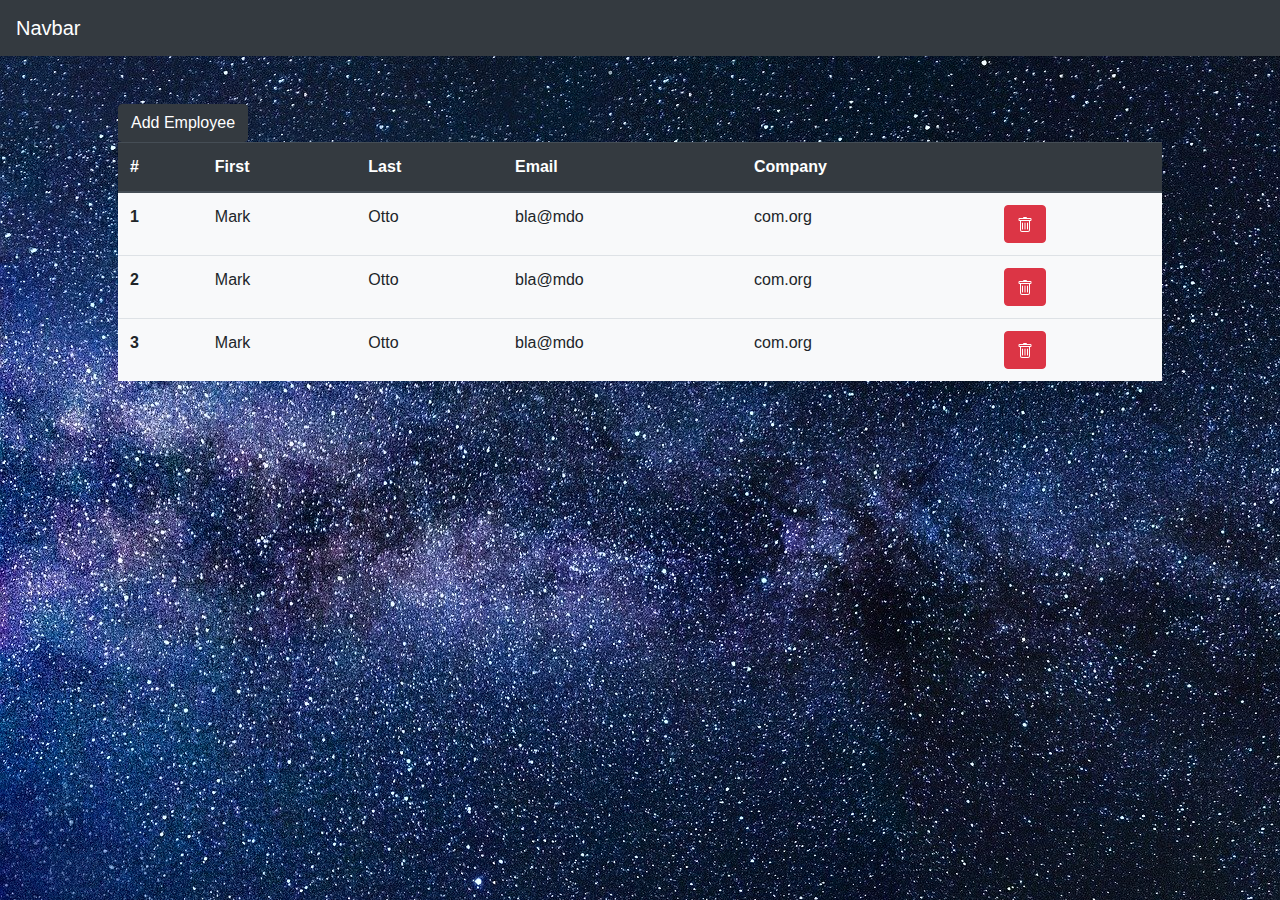
==== EmployeeCRUD/index.html @ 54fb35f2 "Create front of EmployeeCrud" ====
<!DOCTYPE html>
<html lang="en">

<head>
    <meta charset="UTF-8">
    <meta name="viewport" content="width=device-width, initial-scale=1.0">
    <title>Employee CRUD</title>
</head>

<body background="./img/bg-img.jpg">


    <!-- this is the navbar -->
    <nav class="navbar navbar-dark bg-dark">
        <span class="navbar-brand mb-0 h1">Navbar</span>
    </nav>


    <div class="container p-5 ">
        <!-- Button trigger modal -->
        <button type="button" class="btn btn-dark" data-toggle="modal" data-target="#exampleModal">
            Add Employee
        </button>

        <table class="table bg-light ">
            <thead class="thead-dark ">
                <tr>
                    <th scope="col">#</th>
                    <th scope="col">First</th>
                    <th scope="col">Last</th>
                    <th scope="col">Email</th>
                    <th scope="col">Company</th>
                    <th></th>
                </tr>
            </thead>
            <tbody>
                <tr>
                    <th scope="row">1</th>
                    <td>Mark</td>
                    <td>Otto</td>
                    <td>bla@mdo</td>
                    <td>com.org</td>
                    <td><button class="btn btn-danger"><svg width="1em" height="1em" viewBox="0 0 16 16"
                                class="bi bi-trash" fill="currentColor" xmlns="http://www.w3.org/2000/svg">
                                <path
                                    d="M5.5 5.5A.5.5 0 0 1 6 6v6a.5.5 0 0 1-1 0V6a.5.5 0 0 1 .5-.5zm2.5 0a.5.5 0 0 1 .5.5v6a.5.5 0 0 1-1 0V6a.5.5 0 0 1 .5-.5zm3 .5a.5.5 0 0 0-1 0v6a.5.5 0 0 0 1 0V6z" />
                                <path fill-rule="evenodd"
                                    d="M14.5 3a1 1 0 0 1-1 1H13v9a2 2 0 0 1-2 2H5a2 2 0 0 1-2-2V4h-.5a1 1 0 0 1-1-1V2a1 1 0 0 1 1-1H6a1 1 0 0 1 1-1h2a1 1 0 0 1 1 1h3.5a1 1 0 0 1 1 1v1zM4.118 4L4 4.059V13a1 1 0 0 0 1 1h6a1 1 0 0 0 1-1V4.059L11.882 4H4.118zM2.5 3V2h11v1h-11z" />
                            </svg></button></td>
                </tr>
                <tr>
                    <th scope="row">2</th>
                    <td>Mark</td>
                    <td>Otto</td>
                    <td>bla@mdo</td>
                    <td>com.org</td>
                    <td><button class="btn btn-danger">
                        <svg width="1em" height="1em" viewBox="0 0 16 16"
                                class="bi bi-trash" fill="currentColor" xmlns="http://www.w3.org/2000/svg">
                                <path
                                    d="M5.5 5.5A.5.5 0 0 1 6 6v6a.5.5 0 0 1-1 0V6a.5.5 0 0 1 .5-.5zm2.5 0a.5.5 0 0 1 .5.5v6a.5.5 0 0 1-1 0V6a.5.5 0 0 1 .5-.5zm3 .5a.5.5 0 0 0-1 0v6a.5.5 0 0 0 1 0V6z" />
                                <path fill-rule="evenodd"
                                    d="M14.5 3a1 1 0 0 1-1 1H13v9a2 2 0 0 1-2 2H5a2 2 0 0 1-2-2V4h-.5a1 1 0 0 1-1-1V2a1 1 0 0 1 1-1H6a1 1 0 0 1 1-1h2a1 1 0 0 1 1 1h3.5a1 1 0 0 1 1 1v1zM4.118 4L4 4.059V13a1 1 0 0 0 1 1h6a1 1 0 0 0 1-1V4.059L11.882 4H4.118zM2.5 3V2h11v1h-11z" />
                            </svg></button></td>
                </tr>
                <tr>
                    <th scope="row">3</th>
                    <td>Mark</td>
                    <td>Otto</td>
                    <td>bla@mdo</td>
                    <td>com.org</td>
                    <td><button class="btn btn-danger"><svg width="1em" height="1em" viewBox="0 0 16 16"
                                class="bi bi-trash" fill="currentColor" xmlns="http://www.w3.org/2000/svg">
                                <path
                                    d="M5.5 5.5A.5.5 0 0 1 6 6v6a.5.5 0 0 1-1 0V6a.5.5 0 0 1 .5-.5zm2.5 0a.5.5 0 0 1 .5.5v6a.5.5 0 0 1-1 0V6a.5.5 0 0 1 .5-.5zm3 .5a.5.5 0 0 0-1 0v6a.5.5 0 0 0 1 0V6z" />
                                <path fill-rule="evenodd"
                                    d="M14.5 3a1 1 0 0 1-1 1H13v9a2 2 0 0 1-2 2H5a2 2 0 0 1-2-2V4h-.5a1 1 0 0 1-1-1V2a1 1 0 0 1 1-1H6a1 1 0 0 1 1-1h2a1 1 0 0 1 1 1h3.5a1 1 0 0 1 1 1v1zM4.118 4L4 4.059V13a1 1 0 0 0 1 1h6a1 1 0 0 0 1-1V4.059L11.882 4H4.118zM2.5 3V2h11v1h-11z" />
                            </svg></button></td>
                </tr>
            </tbody>
        </table>

        </table>





        <!-- this is the modal to addd an employee -->
        <div>


            <!-- Modal -->
            <div class="modal fade" id="exampleModal" tabindex="" aria-labelledby="exampleModalLabel"
                aria-hidden="true">
                <div class="modal-dialog">
                    <div class="modal-content">
                        <div class="modal-header">
                            <h5 class="modal-title" id="exampleModalLabel">Add Employee</h5>
                            <button type="button" class="close" data-dismiss="modal" aria-label="Close">
                                <span aria-hidden="true">&times;</span>
                            </button>
                        </div>
                        <div class="modal-body p-0">
                            <form class="p-5  bg-dark  text-light">

                                <div class="form-row">
                                    <div class="form-group col-md-6">
                                        <label for="firstName">First Name</label>
                                        <input type="text" placeholder="First Name" required class="form-control"
                                            id="firstName">
                                    </div>
                                    <div class="form-group col-md-6">
                                        <label for="lastName">Last Name</label>
                                        <input type="text" placeholder="Last Name" required class="form-control"
                                            id="lastName">
                                    </div>
                                </div>
                                <div class="form-row">
                                    <div class="form-group col-md-6">
                                        <label for="email">Email</label>
                                        <input type="text" placeholder="Email" required class="form-control" id="email">
                                    </div>
                                    <div class="form-group col-md-6">
                                        <label for="password">Company</label>
                                        <select class="custom-select" required id="company">
                                            <option disabled value="">Loading...</option>
                                        </select>

                                    </div>
                                </div>


                                <div class="form-row my-4">
                                    <button type="submit" id="validator"
                                        class="btn btn-success btn-lg btn-block ">ADD</button>
                                </div>
                            </form>
                        </div>
                        <div class="modal-footer">
                            <button type="button" class="btn btn-secondary" data-dismiss="modal">Close</button>

                        </div>
                    </div>
                </div>
            </div>

        </div>


    </div>

    <div>

        <div>

            <!-- CSS only -->
            <link rel="stylesheet" href="https://stackpath.bootstrapcdn.com/bootstrap/4.5.2/css/bootstrap.min.css"
                integrity="sha384-JcKb8q3iqJ61gNV9KGb8thSsNjpSL0n8PARn9HuZOnIxN0hoP+VmmDGMN5t9UJ0Z"
                crossorigin="anonymous">

            <!-- JS, Popper.js, and jQuery -->
            <script src="https://code.jquery.com/jquery-3.5.1.slim.min.js"
                integrity="sha384-DfXdz2htPH0lsSSs5nCTpuj/zy4C+OGpamoFVy38MVBnE+IbbVYUew+OrCXaRkfj"
                crossorigin="anonymous"></script>
            <script src="https://cdn.jsdelivr.net/npm/popper.js@1.16.1/dist/umd/popper.min.js"
                integrity="sha384-9/reFTGAW83EW2RDu2S0VKaIzap3H66lZH81PoYlFhbGU+6BZp6G7niu735Sk7lN"
                crossorigin="anonymous"></script>
            <script src="https://stackpath.bootstrapcdn.com/bootstrap/4.5.2/js/bootstrap.min.js"
                integrity="sha384-B4gt1jrGC7Jh4AgTPSdUtOBvfO8shuf57BaghqFfPlYxofvL8/KUEfYiJOMMV+rV"
                crossorigin="anonymous"></script>

        </div>

        <script src="./logic.js"></script>

    </div>

</body>

</html>
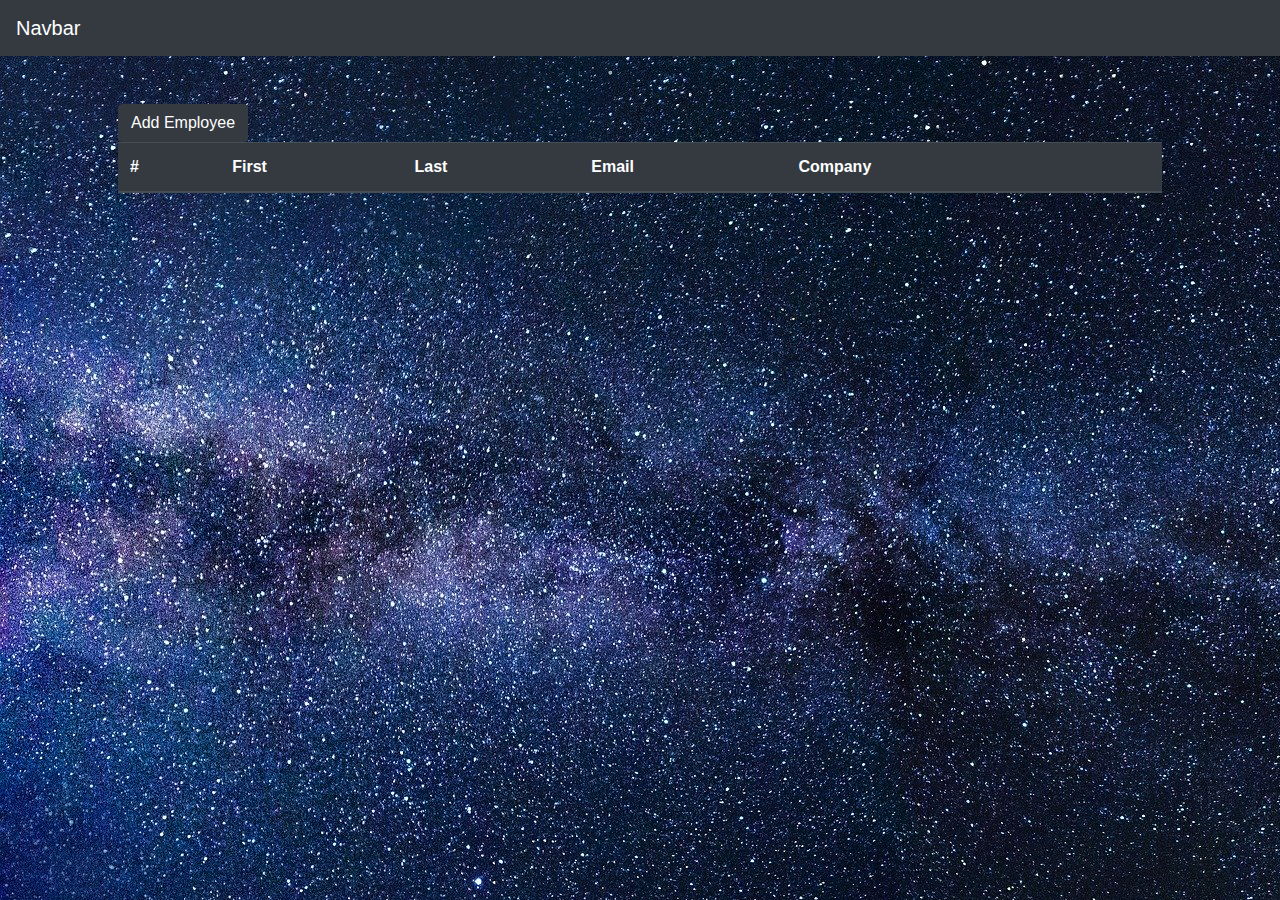
==== commit 37e8505f: "EmployeeCRD done but post does't work" ====
--- a/EmployeeCRUD/index.html
+++ b/EmployeeCRUD/index.html
@@ -4,7 +4,7 @@
 <head>
     <meta charset="UTF-8">
     <meta name="viewport" content="width=device-width, initial-scale=1.0">
-    <title>Employee CRUD</title>
+    <title>Employee CRD</title>
 </head>
 
 <body background="./img/bg-img.jpg">
@@ -33,7 +33,7 @@
                     <th></th>
                 </tr>
             </thead>
-            <tbody>
+            <tbody id="myTbody">
                 <tr>
                     <th scope="row">1</th>
                     <td>Mark</td>
@@ -55,8 +55,8 @@
                     <td>bla@mdo</td>
                     <td>com.org</td>
                     <td><button class="btn btn-danger">
-                        <svg width="1em" height="1em" viewBox="0 0 16 16"
-                                class="bi bi-trash" fill="currentColor" xmlns="http://www.w3.org/2000/svg">
+                            <svg width="1em" height="1em" viewBox="0 0 16 16" class="bi bi-trash" fill="currentColor"
+                                xmlns="http://www.w3.org/2000/svg">
                                 <path
                                     d="M5.5 5.5A.5.5 0 0 1 6 6v6a.5.5 0 0 1-1 0V6a.5.5 0 0 1 .5-.5zm2.5 0a.5.5 0 0 1 .5.5v6a.5.5 0 0 1-1 0V6a.5.5 0 0 1 .5-.5zm3 .5a.5.5 0 0 0-1 0v6a.5.5 0 0 0 1 0V6z" />
                                 <path fill-rule="evenodd"
@@ -102,7 +102,7 @@
                             </button>
                         </div>
                         <div class="modal-body p-0">
-                            <form class="p-5  bg-dark  text-light">
+                            <form class="p-5  bg-dark  text-light" onsubmit="preventDefault">
 
                                 <div class="form-row">
                                     <div class="form-group col-md-6">
@@ -123,7 +123,7 @@
                                     </div>
                                     <div class="form-group col-md-6">
                                         <label for="password">Company</label>
-                                        <select class="custom-select" required id="company">
+                                        <select class="custom-select" required id="companyId">
                                             <option disabled value="">Loading...</option>
                                         </select>
 
@@ -132,14 +132,14 @@
 
 
                                 <div class="form-row my-4">
-                                    <button type="submit" id="validator"
+                                    <button type="submit" id="addBtn"
                                         class="btn btn-success btn-lg btn-block ">ADD</button>
                                 </div>
                             </form>
                         </div>
                         <div class="modal-footer">
                             <button type="button" class="btn btn-secondary" data-dismiss="modal">Close</button>
-
+                            
                         </div>
                     </div>
                 </div>
